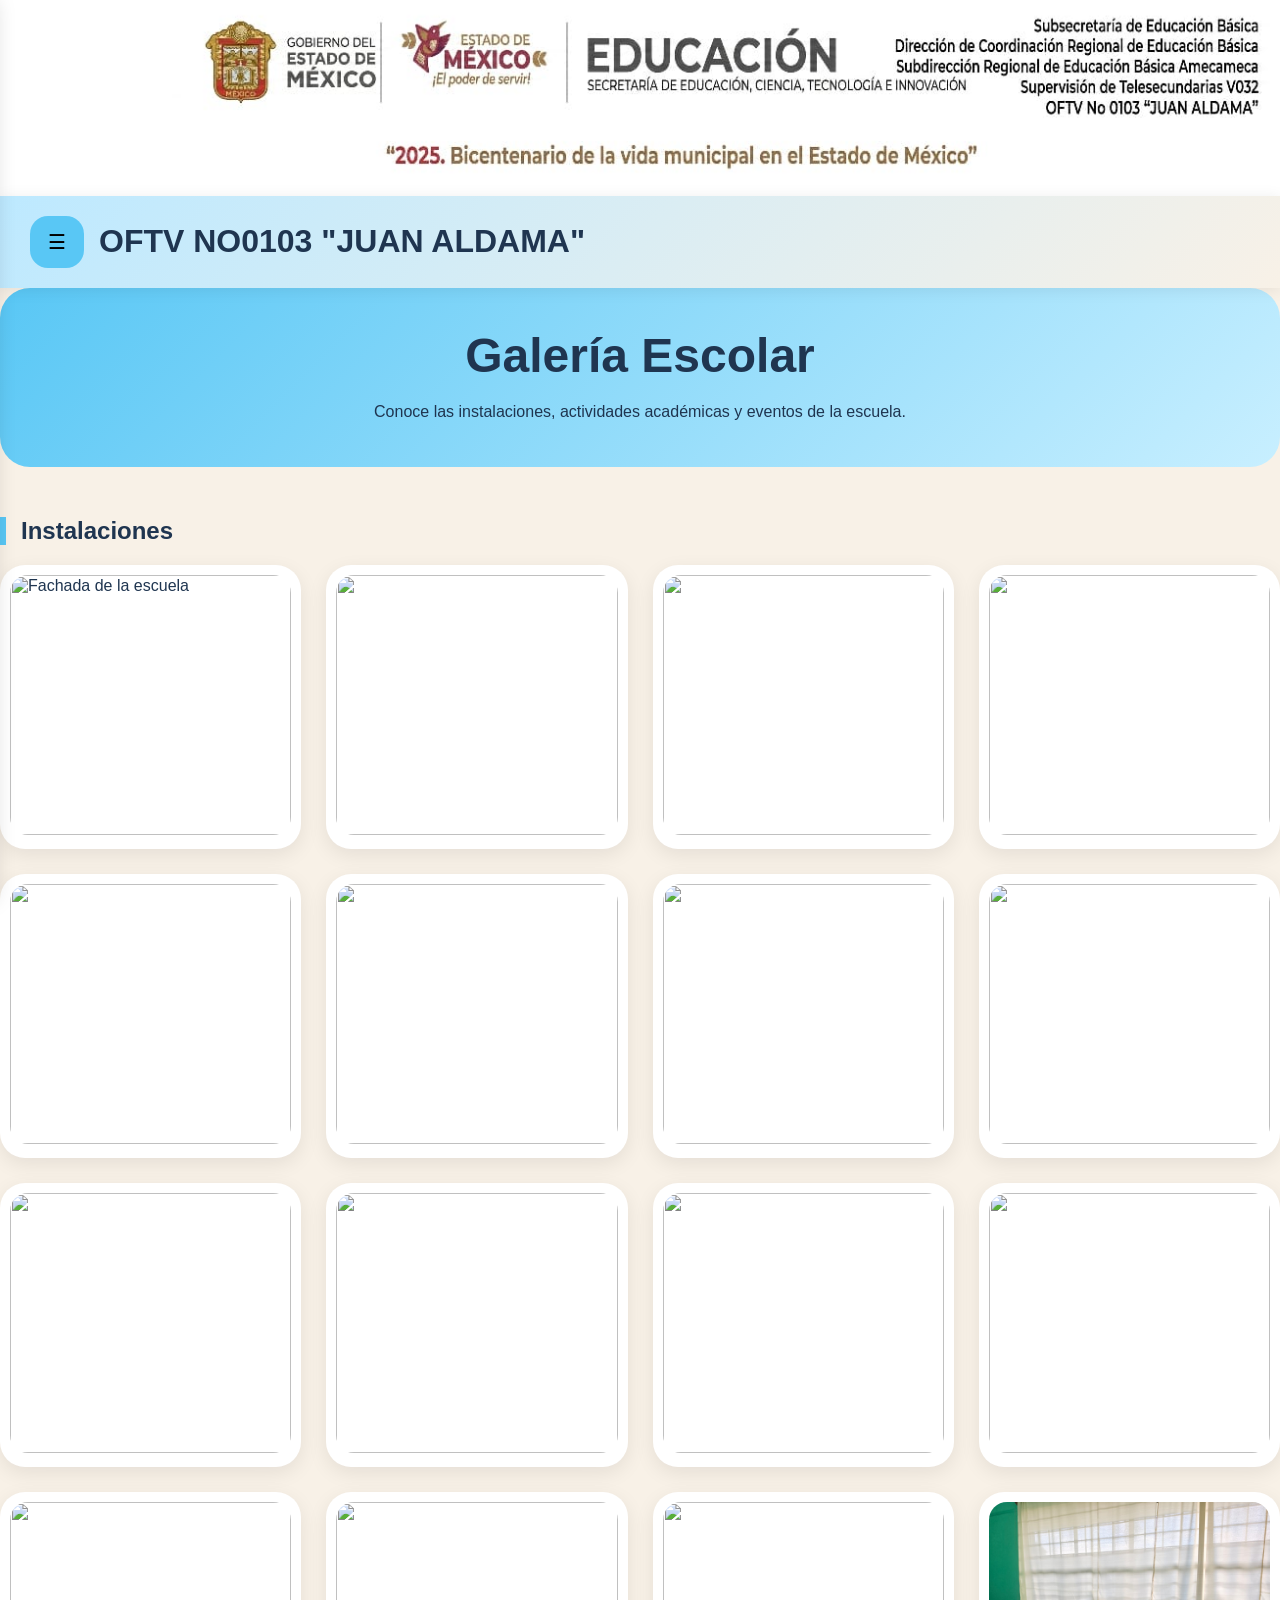
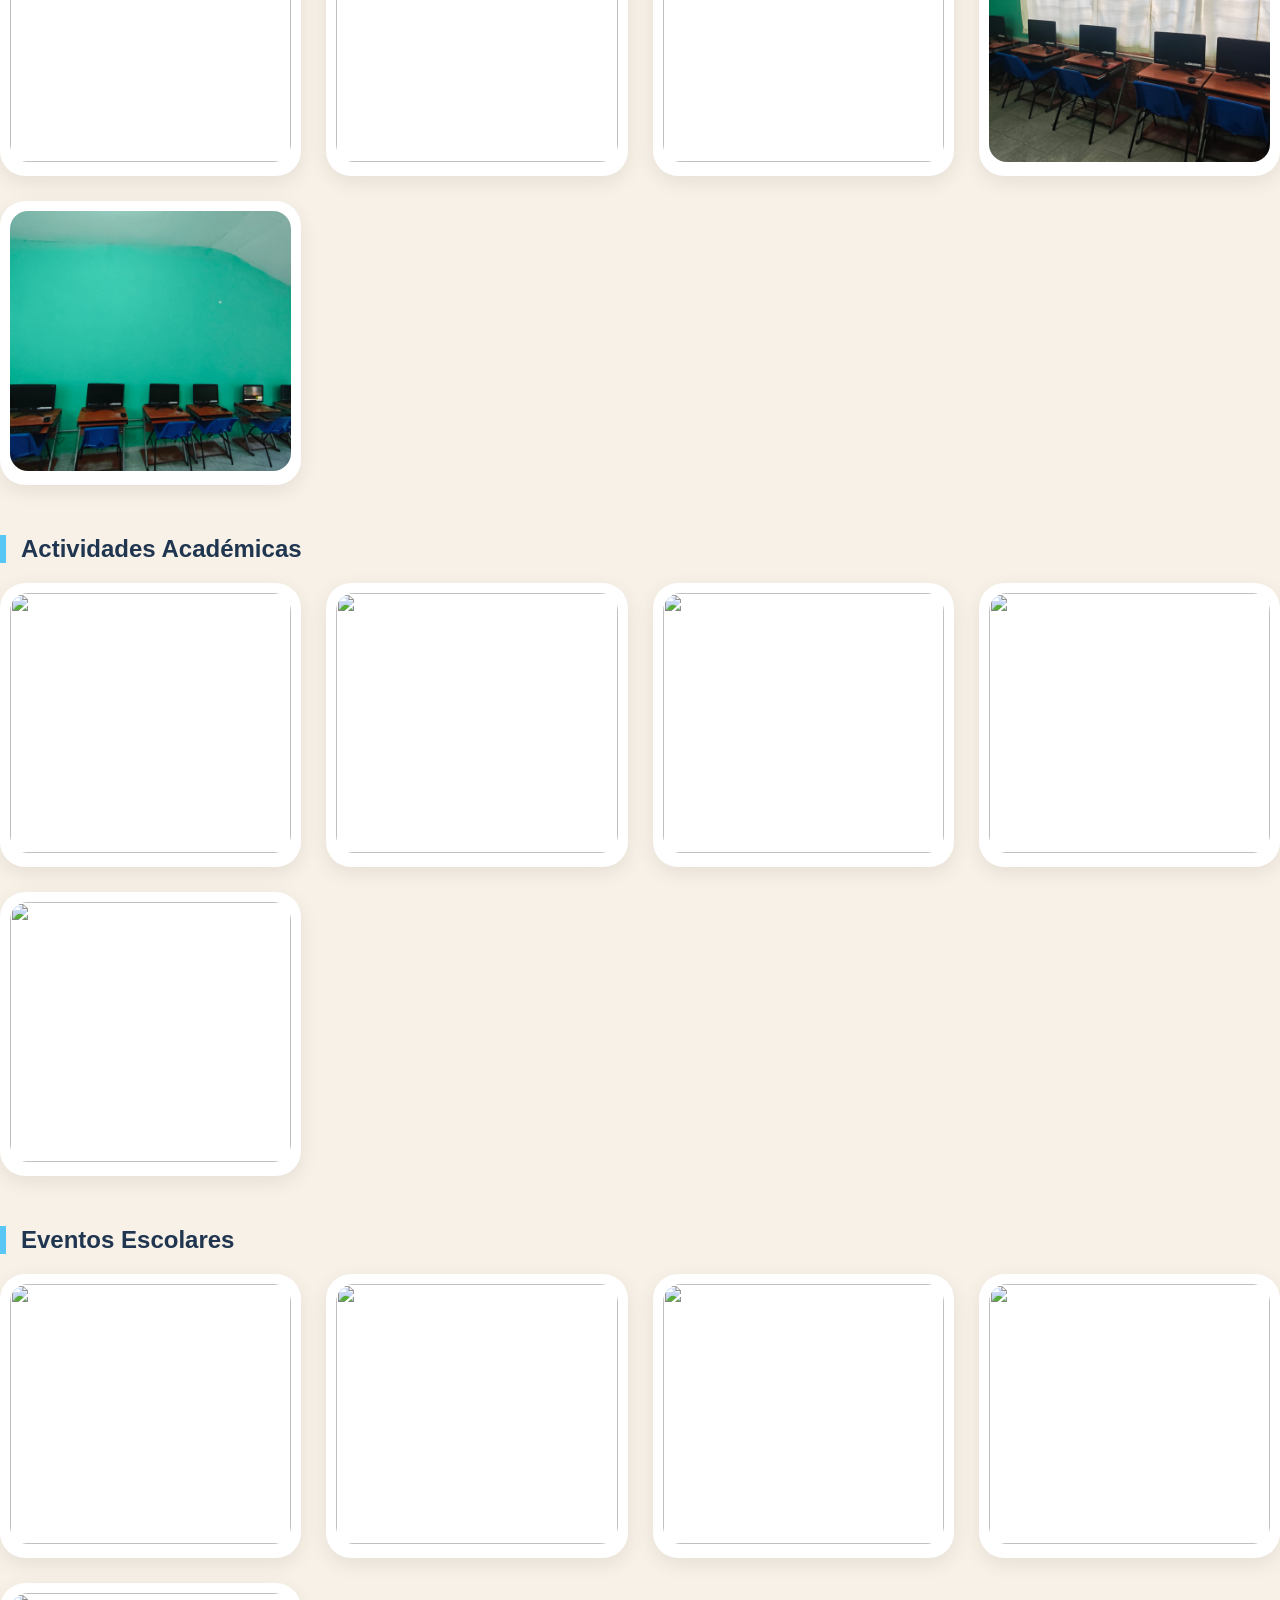
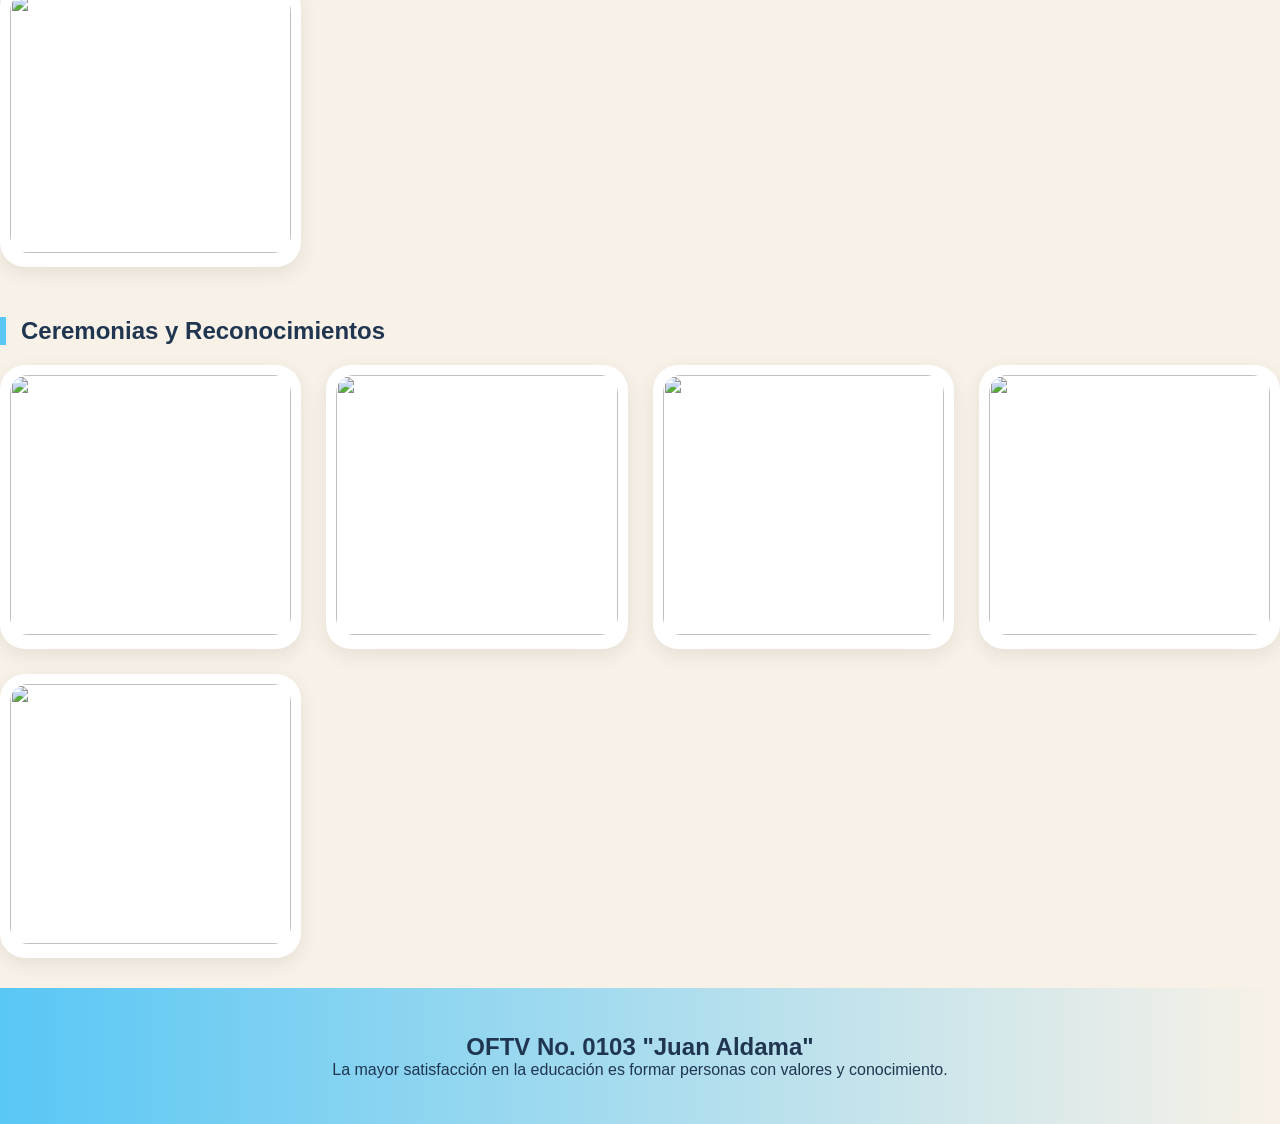
==== galeria.html @ 8c708e79 "Add files via upload" ====
<!doctype html>
<html lang="es">
<head>
    <meta charset="utf-8">
    <meta name="viewport" content="width=device-width,initial-scale=1">

    <title>Galería Escolar | OFTV No. 0103 "Juan Aldama"</title>

    <meta name="description" content="Galería fotográfica de instalaciones, eventos y actividades escolares de la Telesecundaria OFTV No. 0103 Juan Aldama.">

    <link rel="stylesheet" href="styles.css">
</head>

<body>

<!-- Logo -->
<div class="top">
  <img src="assets/logo_transparent.jpeg" alt="Logo de la escuela">
</div>

<!-- Menú -->
<nav id="sidebar" class="sidebar">
  <a href="index.html">Inicio</a>
  <a href="acerca.html">Acerca de la telesecundaria</a>
  <a href="oferta.html">Oferta educativa</a>
  <a href="noticias.html">Noticias y avisos</a>
  <a href="politicas.html">Políticas y reglamentos</a>
  <a href="galeria.html">Imágenes de la escuela</a>
  <a href="docentes.html">Plantilla docente</a>
</nav>

<!-- Encabezado -->
<header>
  <div class="row">
    <button class="btn" onclick="toggleMenu()">☰</button>
    <div class="title">OFTV NO0103 "JUAN ALDAMA"</div>
  </div>
</header>

<!-- Banner -->
<div class="gallery-banner">

  <h1>Galería Escolar</h1>

  <p>
    Conoce las instalaciones, actividades académicas y eventos de la escuela.
  </p>

</div>

<!-- INSTALACIONES -->
<div class="gallery-section">
  <h2>Instalaciones</h2>

  <div class="gallery-grid">

    <div class="gallery-item"><img src="assets/f16.jpeg" title="Fachada de la escuela" onclick="openImg(this.src)"></div>
    <div class="gallery-item"><img src="assets/f17.jpeg" onclick="openImg(this.src)"></div>
    <div class="gallery-item"><img src="assets/f29.jpeg" onclick="openImg(this.src)"></div>
    <div class="gallery-item"><img src="assets/f15.jpeg" onclick="openImg(this.src)"></div>
    <div class="gallery-item"><img src="assets/f14.jpeg" onclick="openImg(this.src)"></div>
    <div class="gallery-item"><img src="assets/f19.jpeg" onclick="openImg(this.src)"></div>
    <div class="gallery-item"><img src="assets/f28.jpeg" onclick="openImg(this.src)"></div>
    <div class="gallery-item"><img src="assets/f9.jpeg" onclick="openImg(this.src)"></div>
    <div class="gallery-item"><img src="assets/f22.jpeg" onclick="openImg(this.src)"></div>
    <div class="gallery-item"><img src="assets/f1.jpeg" onclick="openImg(this.src)"></div>
    <div class="gallery-item"><img src="assets/f3.jpeg" onclick="openImg(this.src)"></div>
    <div class="gallery-item"><img src="assets/f23.jpeg" onclick="openImg(this.src)"></div>
    <div class="gallery-item"><img src="assets/f24.jpeg" onclick="openImg(this.src)"></div>
    <div class="gallery-item"><img src="assets/f26.jpeg" onclick="openImg(this.src)"></div>
    <div class="gallery-item"><img src="assets/f27.jpeg" onclick="openImg(this.src)"></div>
    <div class="gallery-item"><img src="assets/computo1 (1).jpeg" onclick="openImg(this.src)"></div>
    <div class="gallery-item"><img src="assets/computo2.jpeg" onclick="openImg(this.src)"></div>

  </div>
</div>

<!-- ACTIVIDADES -->
<div class="gallery-section">
  <h2>Actividades Académicas</h2>

  <div class="gallery-grid">

    <div class="gallery-item"><img src="assets/f2.jpeg" onclick="openImg(this.src)"></div>
    <div class="gallery-item"><img src="assets/f5.jpeg" onclick="openImg(this.src)"></div>
    <div class="gallery-item"><img src="assets/f6.jpeg" onclick="openImg(this.src)"></div>
    <div class="gallery-item"><img src="assets/f10.jpeg" onclick="openImg(this.src)"></div>
    <div class="gallery-item"><img src="assets/f11.jpeg" onclick="openImg(this.src)"></div>

  </div>
</div>

<!-- EVENTOS -->
<div class="gallery-section">
  <h2>Eventos Escolares</h2>

  <div class="gallery-grid">

    <div class="gallery-item"><img src="assets/.jpeg" onclick="openImg(this.src)"></div>
    <div class="gallery-item"><img src="assets/.jpeg" onclick="openImg(this.src)"></div>
    <div class="gallery-item"><img src="assets/.jpeg" onclick="openImg(this.src)"></div>
    <div class="gallery-item"><img src="assets/.jpeg" onclick="openImg(this.src)"></div>
    <div class="gallery-item"><img src="assets/f.jpeg" onclick="openImg(this.src)"></div>

  </div>
</div>

<!-- CEREMONIAS -->
<div class="gallery-section">
  <h2>Ceremonias y Reconocimientos</h2>

  <div class="gallery-grid">

    <div class="gallery-item"><img src="assets/.jpeg" onclick="openImg(this.src)"></div>
    <div class="gallery-item"><img src="assets/.jpeg" onclick="openImg(this.src)"></div>
    <div class="gallery-item"><img src="assets/.jpeg" onclick="openImg(this.src)"></div>
    <div class="gallery-item"><img src="assets/.jpeg" onclick="openImg(this.src)"></div>
    <div class="gallery-item"><img src="assets/.jpeg" onclick="openImg(this.src)"></div>

  </div>
</div>

<!-- Lightbox (imagen ampliada) -->
<div class="lightbox" id="lightbox" onclick="closeImg()">
  <span class="close">&times;</span>
  <img id="lightbox-img">
</div>

<!-- Pie de página -->
<footer>
  <h2>OFTV No. 0103 "Juan Aldama"</h2>

  <p>
    La mayor satisfacción en la educación es formar personas con valores y conocimiento.
  </p>
</footer>

<script src="script.js"></script>

</body>
</html>
---- styles.css ----
*{margin:0;padding:0;box-sizing:border-box}
html{scroll-behavior:smooth}
body{font-family:Arial,sans-serif;background:#f8f1e7;color:#1f3550;overflow-x:hidden}
.top{
width:100%;
background:#fff;
}

.top img{
width:100%;
height:auto;
display:block;
object-fit:cover;
}.sidebar{position:fixed;left:-290px;top:0;width:285px;height:100vh;background:linear-gradient(180deg,#78d4ff,#f8f1e7);padding:25px;transition:.35s;z-index:1000;box-shadow:0 0 20px rgba(0,0,0,.15)}
.sidebar.open{left:0}
.sidebar a{display:block;margin:10px 0;padding:14px;background:#fff;border-radius:16px;text-decoration:none;color:#1f3550;font-weight:bold;transition:.25s}
.sidebar a:hover{transform:translateX(6px)}
header{background:linear-gradient(135deg,#bde9ff,#f8f1e7);padding:20px 30px;position:sticky;top:0;backdrop-filter:blur(8px);box-shadow:0 2px 15px rgba(0,0,0,.08)}
.row{display:flex;align-items:center;gap:15px}
.btn{border:none;background:#59c7f5;padding:14px 18px;border-radius:18px;font-size:20px;cursor:pointer;transition:.2s}
.btn:hover{transform:scale(1.05)}
.title{font-size:2rem;font-weight:700}
.hero{padding:60px 20px;text-align:center;animation:fade .8s ease}
.hero-card{max-width:1000px;margin:auto;background:rgba(255,255,255,.9);padding:50px;border-radius:35px;box-shadow:0 10px 30px rgba(0,0,0,.08)}
.hero-card h1{font-size:2.6rem}
.search{display:flex;gap:10px;max-width:800px;margin:25px auto}
.search input{flex:1;padding:18px;border-radius:40px;border:2px solid #d6d6d6}
.search button{padding:18px 28px;border:none;background:#59c7f5;border-radius:40px;font-weight:bold}
.grid{
display:grid;
grid-template-columns:repeat(auto-fit,minmax(280px,1fr));
gap:30px;
padding:35px 0;
}
.card{
background:linear-gradient(135deg,#a1e1f7,#89caf8);
padding:35px 25px;
border-radius:30px;
text-align:center;
box-shadow:0 8px 25px rgba(0,0,0,.08);
transition:.35s;
border:2px solid transparent;
cursor:pointer;
}

.card:hover{
transform:translateY(-10px) scale(1.03);
box-shadow:0 15px 35px rgba(0,0,0,.15);
border-color:#59c7f5;
}

.card a{
display:block;
text-decoration:none;
font-size:1.2rem;
font-weight:bold;
color:#1f3550;
}

.card:hover a{
color:#3e32c5;
}
footer{margin-top:30px;background:linear-gradient(90deg,#59c7f5,#f8f1e7);padding:45px;text-align:center}
@keyframes fade{from{opacity:0;transform:translateY(20px)}to{opacity:1;transform:translateY(0)}}
.info-box{
margin-top:35px;
text-align:left;
padding:25px;
background:#ffffff;
border-radius:25px;
box-shadow:0 4px 12px rgba(0,0,0,.05)
}

.info-box h2{
font-size:1.8rem;
margin-bottom:15px;
color:#1f3550
}

.info-box p{
line-height:1.8;
margin-bottom:15px;
font-size:1.05rem
}

.objetivos{
padding-left:20px;
line-height:1.8
}

.objetivos li{
margin-bottom:15px;
font-size:1.03rem
}

.hero-card h1{
margin-bottom:20px;
color:#1f3550
}

.director-card{
display:flex;
align-items:center;
justify-content:center;
gap:40px;
flex-wrap:wrap;
margin-top:35px;
padding:35px;
background:linear-gradient(145deg,#ffffff,#eef8ff);
border-radius:30px;
box-shadow:0 10px 25px rgba(0,0,0,.08)
}

.director-img img{
width:240px;
height:240px;
object-fit:cover;
border-radius:25px;
border:6px solid #59c7f5;
box-shadow:0 8px 20px rgba(0,0,0,.12)
}

.director-info{
max-width:500px;
text-align:left
}

.director-info h2{
font-size:2rem;
margin-bottom:12px;
color:#1f3550
}

.cargo{
font-size:1.1rem;
font-weight:bold;
color:#3a6d8c;
margin-bottom:20px;
line-height:1.6
}

.director-data{
background:#fff;
padding:20px;
border-radius:20px;
box-shadow:0 4px 12px rgba(0,0,0,.05)
}

.director-data p{
margin:12px 0;
font-size:1rem;
line-height:1.6
}

@media(max-width:768px){
.director-card{
padding:25px
}

.director-img img{
width:190px;
height:190px
}

.director-info{
text-align:center
}
}

.contact-grid{
display:grid;
grid-template-columns:1fr 1fr;
gap:35px;
margin-top:35px;
align-items:stretch
}

.contact-info{
display:flex;
flex-direction:column;
gap:20px
}

.contact-item{
background:#fff;
padding:25px;
border-radius:25px;
box-shadow:0 5px 15px rgba(0,0,0,.06);
text-align:left;
transition:.25s
}

.contact-item:hover{
transform:translateY(-5px)
}

.contact-item h2{
margin-bottom:12px;
font-size:1.3rem;
color:#1f3550
}

.contact-item p{
line-height:1.8;
font-size:1rem;
color:#35506b
}

.map-box{
background:#fff;
padding:15px;
border-radius:30px;
box-shadow:0 5px 20px rgba(0,0,0,.08);
overflow:hidden
}

.map-box iframe{
width:100%;
height:100%;
min-height:500px;
border:none;
border-radius:20px
}

@media(max-width:900px){

.contact-grid{
grid-template-columns:1fr
}

.map-box iframe{
min-height:350px
}

}
.zentlalpan-btn{
display:inline-block;
margin-top:20px;
padding:14px 25px;
background:#59c7f5;
color:#fff;
text-decoration:none;
font-weight:bold;
border-radius:20px;
transition:.3s;
box-shadow:0 4px 12px rgba(0,0,0,.1);
}

.zentlalpan-btn:hover{
background:#3fb8eb;
transform:translateY(-3px);
}

.map-box{
display:flex;
flex-direction:column;
align-items:center;
}

.hero-img{
width:100%;
max-height:500px;
object-fit:cover;
border-radius:25px;
margin-top:25px;
box-shadow:0 6px 20px rgba(0,0,0,.12);
}

.intro{
font-size:1.15rem;
line-height:1.8;
margin-top:20px;
color:#35506b;
}

.stats-grid{
display:grid;
grid-template-columns:repeat(auto-fit,minmax(180px,1fr));
gap:20px;
margin-top:25px;
}

.stat-card{
background:#fff;
padding:25px;
border-radius:25px;
text-align:center;
box-shadow:0 4px 15px rgba(0,0,0,.08);
transition:.3s;
}

.stat-card:hover{
transform:translateY(-5px);
}

.stat-card h3{
color:#1f3550;
margin-bottom:10px;
}

.stat-card p{
font-size:1.3rem;
font-weight:bold;
color:#59c7f5;
}
.gallery{
display:grid;
grid-template-columns:repeat(auto-fit,minmax(250px,1fr));
gap:20px;
margin:25px 0;
}

.gallery img{
width:100%;
height:250px;
object-fit:cover;
border-radius:20px;
box-shadow:0 4px 15px rgba(0,0,0,.1);
transition:.3s;
}

.gallery img:hover{
transform:scale(1.03);
}

.info-box{
max-width:1100px;
margin:30px auto;
background:#fff;
padding:35px;
border-radius:30px;
box-shadow:0 6px 20px rgba(0,0,0,.08);
}

.info-box h2{
margin-bottom:20px;
color:#1f3550;
font-size:2rem;
}

.info-box h3{
margin-top:20px;
margin-bottom:10px;
color:#1f3550;
}

.info-box p{
line-height:1.8;
color:#35506b;
}

@media(max-width:768px){

.hero-img{
height:250px;
}

.section-img{
    display:block;
    width:100%;
    height:auto;
    max-width:700px;
    margin:20px auto;
    border-radius:12px;
}
.gallery img{
height:200px;
}

}

.stat-card{
padding:25px;
display:flex;
flex-direction:column;
justify-content:center;
}

.stat-card p{
font-size:1rem;
font-weight:normal;
line-height:1.7;
color:#35506b;
}

.info-box h3{
font-size:1.5rem;
color:#1f3550;
margin-bottom:15px;
border-left:5px solid #59c7f5;
padding-left:12px;
}
/* ===== GALERÍA DE ACTIVIDADES ECONÓMICAS ===== */

.economia-gallery{
    display:grid;
    grid-template-columns:repeat(auto-fit,minmax(280px,1fr));
    gap:20px;
    margin:25px 0;
}

.economia-gallery img{
    width:100%;
    height:260px;
    object-fit:cover;
    border-radius:20px;
    box-shadow:0 6px 18px rgba(0,0,0,.12);
    transition:.3s;
}

.economia-gallery img:hover{
    transform:scale(1.05);
}

@media(max-width:768px){

.economia-gallery{
    grid-template-columns:1fr;
}

.economia-gallery img{
    height:220px;
}

}
/* ===== PLANTILLA DOCENTE ===== */

.docentes-grid{
display:grid;
grid-template-columns:repeat(auto-fit,minmax(280px,1fr));
gap:25px;
margin-top:35px;
}


.docente-card:hover{
transform:translateY(-8px);
}

.docente-card img{
width:100%;
height:320px;
object-fit:cover;
}

.docente-card h3{
margin:20px 15px 10px;
color:#1f3550;
font-size:1.4rem;
}

.grado{
font-weight:bold;
color:#59c7f5;
margin-bottom:10px;
padding:0 15px;
}

.docente-card p{
padding:0 20px 20px;
line-height:1.7;
color:#35506b;
}

@media(max-width:768px){

.docente-card img{
height:260px;
}

.docentes-grid{
grid-template-columns:1fr;
}

}

@keyframes aparecer{
from{
opacity:0;
transform:translateY(40px);
}
to{
opacity:1;
transform:translateY(0);
}
}
@media(max-width:768px){
.docente-card img{
height:240px;
}
}

@media(min-width:1024px){
.docente-card img{
height:340px;
}
}
/* Efecto al pasar el mouse */

.docente-card:hover{
transform:translateY(-12px) scale(1.03);
box-shadow:0 15px 35px rgba(0,0,0,.15);
}

/* Zoom en la imagen */

.docente-card img{
width:100%;
height:320px;
object-fit:cover;
transition:transform .5s ease;
}

.docente-card:hover img{
transform:scale(1.08);
}

/* Animación del nombre */

.docente-card h3{
transition:.3s;
}

.docente-card:hover h3{
color:#59c7f5;
}
/* Animación de aparición */

.docente-card{
background:#fff;
border-radius:30px;
overflow:hidden;
box-shadow:0 6px 20px rgba(0,0,0,.08);
text-align:center;
transition:all .4s ease;
animation:aparecer .8s ease;
}

@keyframes aparecer{
from{
opacity:0;
transform:translateY(40px);
}
to{
opacity:1;
transform:translateY(0);
}
}

/* Efecto al pasar el mouse */

.docente-card:hover{
transform:translateY(-12px) scale(1.03);
box-shadow:0 15px 35px rgba(0,0,0,.15);
}

/* Zoom en la imagen */

.docente-card img{
width:100%;
height:300px;
object-fit:cover;
transition:transform .5s ease;
}

.docente-card:hover img{
transform:scale(1.08);
}

/* Animación del nombre */

.docente-card h3{
transition:.3s;
}

.docente-card:hover h3{
color:#59c7f5;
}
/* ===== AVANCE DE PLANES Y PROGRAMAS ===== */

.avance-programas{
margin-top:40px;
}

.avance-intro{
text-align:center;
font-size:1.1rem;
line-height:1.9;
margin-bottom:35px;
}

.campos-grid{
display:grid;
grid-template-columns:repeat(auto-fit,minmax(280px,1fr));
gap:25px;
margin-top:20px;
}

.campo-card{
background:linear-gradient(145deg,#ffffff,#eef8ff);
padding:25px;
border-radius:25px;
box-shadow:0 6px 18px rgba(0,0,0,.08);
transition:.3s;
text-align:left;
}

.campo-card:hover{
transform:translateY(-8px);
box-shadow:0 12px 28px rgba(0,0,0,.12);
}

.campo-card h3{
color:#1f3550;
margin-bottom:15px;
font-size:1.4rem;
}

.campo-card p{
line-height:1.8;
margin-bottom:15px;
color:#35506b;
}

.campo-card ul{
padding-left:20px;
}

.campo-card li{
margin-bottom:10px;
line-height:1.7;
color:#35506b;
}

.meta-box{
margin-top:35px;
padding:30px;
border-radius:25px;
background:linear-gradient(135deg,#b2e6fc,#abe0f4);
color:#aff6fe;
text-align:center;
box-shadow:0 8px 20px rgba(126, 227, 208, 0.1);
}

.meta-box h3{
font-size:1.8rem;
margin-bottom:15px;
}

.meta-box p{
font-size:1.05rem;
line-height:1.8;
font-weight:500;
}
/* ===== PRACTICAS DOCENTES ===== */

.practicas-docentes{
margin-top:40px;
}

.practicas-intro{
text-align:center;
font-size:1.1rem;
line-height:1.9;
margin-bottom:35px;
color:#35506b;
}

.practicas-grid{
display:grid;
grid-template-columns:repeat(auto-fit,minmax(260px,1fr));
gap:25px;
margin-top:20px;
}

.practica-card{
background:linear-gradient(145deg,#ffffff,#eef8ff);
padding:30px;
border-radius:25px;
box-shadow:0 6px 20px rgba(0,0,0,.08);
transition:.3s;
}

.practica-card:hover{
transform:translateY(-8px);
box-shadow:0 15px 30px rgba(0,0,0,.12);
}

.practica-card h3{
margin-bottom:15px;
font-size:1.3rem;
color:#1f3550;
}

.practica-card p{
line-height:1.8;
color:#35506b;
}
.gallery-banner{
background:linear-gradient(135deg,#59c7f5,#c8efff);
padding:40px;
border-radius:30px;
text-align:center;
margin-bottom:40px;
}

.gallery-banner h1{
font-size:3rem;
margin-bottom:15px;
}

.gallery-banner p{
max-width:800px;
margin:auto;
line-height:1.8;
}

.gallery-stats{
display:grid;
grid-template-columns:repeat(auto-fit,minmax(180px,1fr));
gap:20px;
margin-top:30px;
}

.gallery-stat{
background:#fff;
padding:20px;
border-radius:20px;
box-shadow:0 4px 15px rgba(0,0,0,.08);
}

.gallery-stat h2{
font-size:2rem;
color:#59c7f5;
}

.gallery-section{
margin-top:50px;
}

.gallery-section h2{
margin-bottom:20px;
padding-left:15px;
border-left:6px solid #59c7f5;
text-align:left;
}

.gallery-grid{
display:grid;
grid-template-columns:repeat(auto-fit,minmax(280px,1fr));
gap:25px;
}

.gallery-item{
background:#fff;
padding:10px;
border-radius:25px;
overflow:hidden;
box-shadow:0 6px 20px rgba(0,0,0,.08);
transition:.3s;
}

.gallery-item:hover{
transform:translateY(-8px);
box-shadow:0 12px 30px rgba(0,0,0,.15);
}

.gallery-item img{
width:100%;
height:260px;
object-fit:cover;
border-radius:18px;
transition:.4s;
}

.gallery-item:hover img{
transform:scale(1.05);
}


.lightbox{
position:fixed;
top:0;
left:0;
width:100%;
height:100%;
background:rgba(0,0,0,.92);
display:none;
justify-content:center;
align-items:center;
z-index:99999;
backdrop-filter:blur(8px);
animation:fadeIn .3s ease;
}

.lightbox.show{
display:flex;
}

.lightbox img{
max-width:95%;
max-height:90vh;
border-radius:20px;
box-shadow:0 0 40px rgba(255,255,255,.15);
animation:zoomIn .3s ease;
}

.close{
position:absolute;
top:20px;
right:30px;
font-size:55px;
color:white;
cursor:pointer;
font-weight:bold;
transition:.3s;
}

.close:hover{
transform:scale(1.2);
color:#59c7f5;
}

@keyframes zoomIn{
from{
transform:scale(.7);
opacity:0;
}
to{
transform:scale(1);
opacity:1;
}
}

@keyframes fadeIn{
from{
opacity:0;
}
to{
opacity:1;
}
}
.historia-img{
width:100%;
max-width:1000px;
margin:25px auto;
display:block;
border-radius:25px;
box-shadow:0 8px 25px rgba(0,0,0,.15);
transition:.4s;
}

.historia-img:hover{
transform:scale(1.02);
}

.section-img{
width:100%;
max-width:1000px;
height:auto;
object-fit:cover;
display:block;
margin:30px auto;
border-radius:25px;
box-shadow:0 8px 25px rgba(0,0,0,.15);
}
@media(max-width:600px){
.section-img{
max-width:100%;
border-radius:15px;
}
}
@media(max-width:1024px){
.section-img{
max-width:90%;
}
}
.infraestructura-imgs{
    grid-column: 1 / -1;
    display:flex;
    gap:20px;
    margin-top:10px;
}

.infraestructura-imgs img{
    width:50%;
    height:400px;
    object-fit:cover;
    border-radius:20px;
    box-shadow:0 6px 20px rgba(0,0,0,.15);
    transition:.3s;
}

.infraestructura-imgs img:hover{
    transform:scale(1.03);
}
.oferta-img{
width:100%;
max-width:850px;
display:block;
margin:25px auto;
border-radius:20px;
box-shadow:0 6px 18px rgba(0,0,0,.15);
}

.taller-grid{
display:grid;
grid-template-columns:repeat(auto-fit,minmax(250px,1fr));
gap:20px;
margin-top:20px;
}

.taller-card{
background:#fff;
padding:20px;
border-radius:18px;
box-shadow:0 4px 12px rgba(0,0,0,.08);
transition:.3s;
}

.taller-card:hover{
transform:translateY(-5px);
}

.taller-card h3{
margin-bottom:10px;
color:#0c4a6e;
}

.info-box ul{
padding-left:25px;
line-height:1.9;
}
.img-pequena{
    width:50%;
    max-width:450px;
    display:block;
    margin:20px auto;
    border-radius:15px;
    box-shadow:0 6px 15px rgba(0,0,0,.15);
}
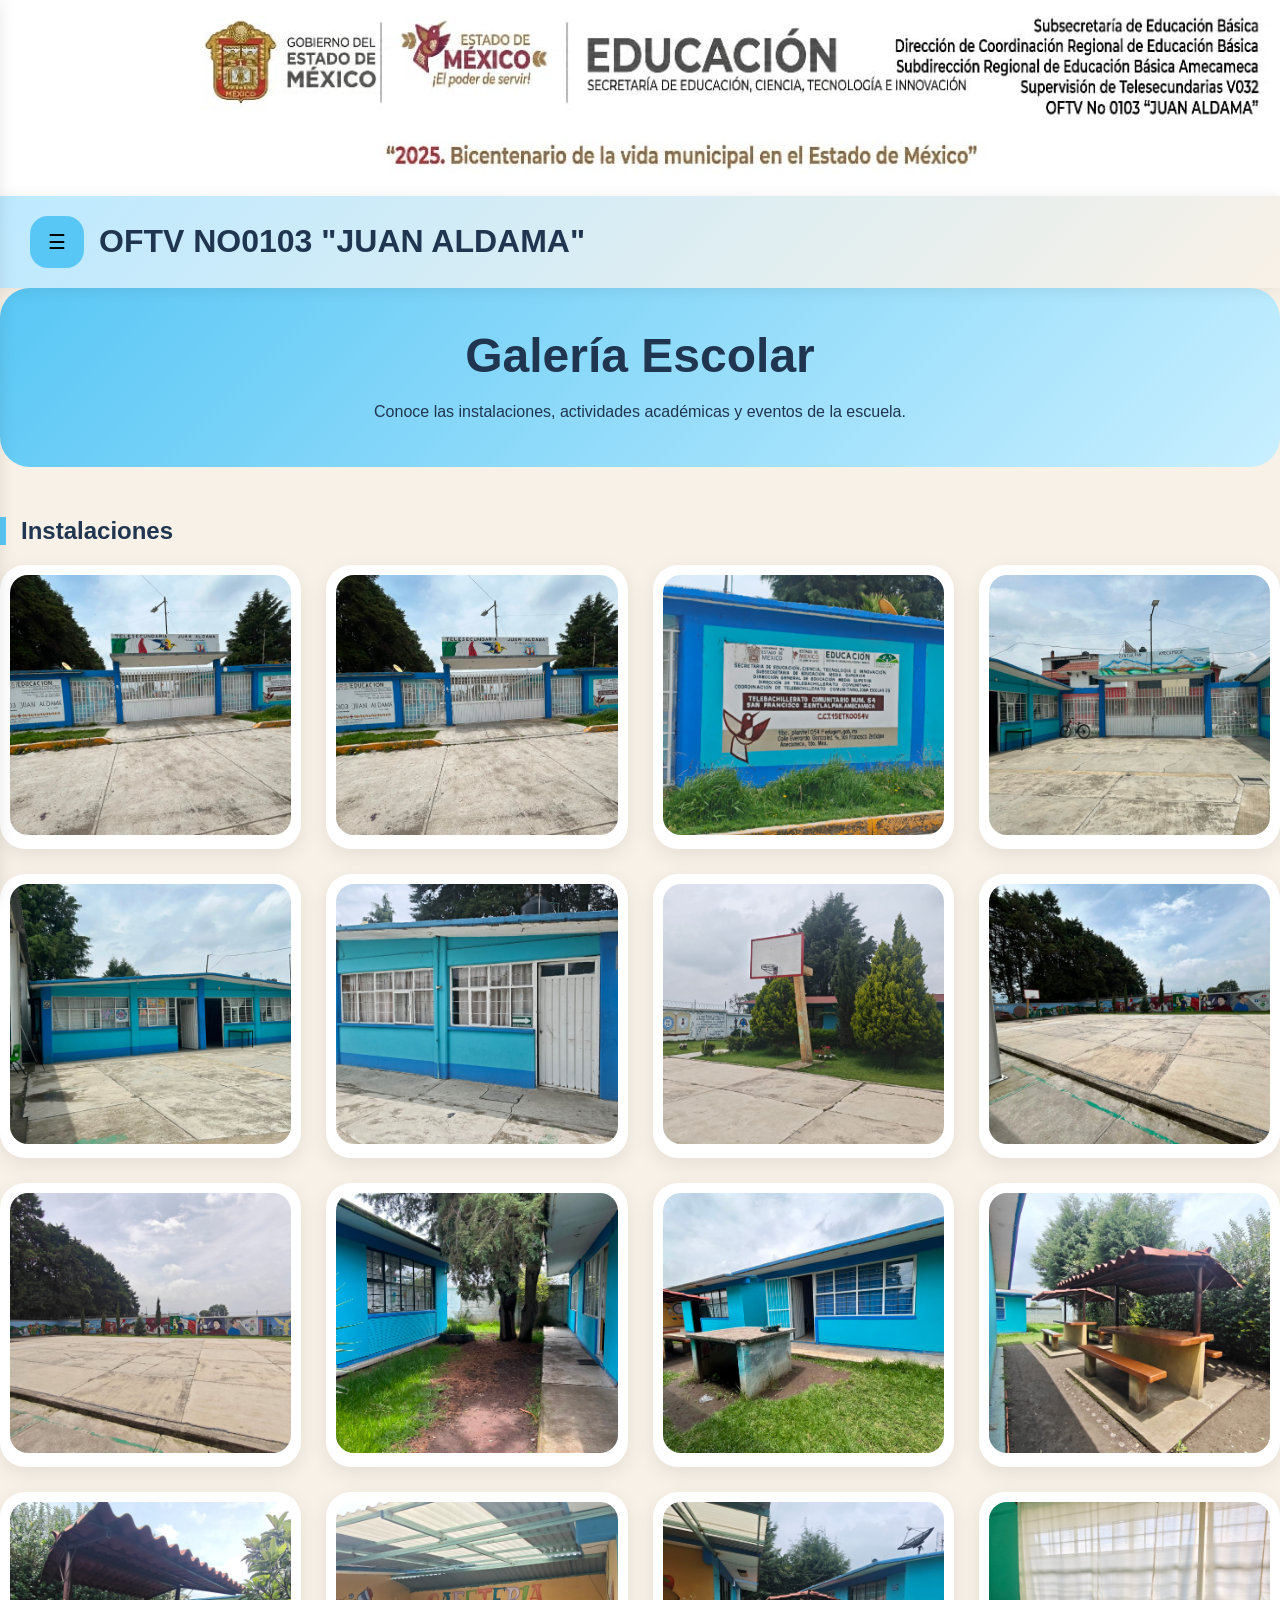
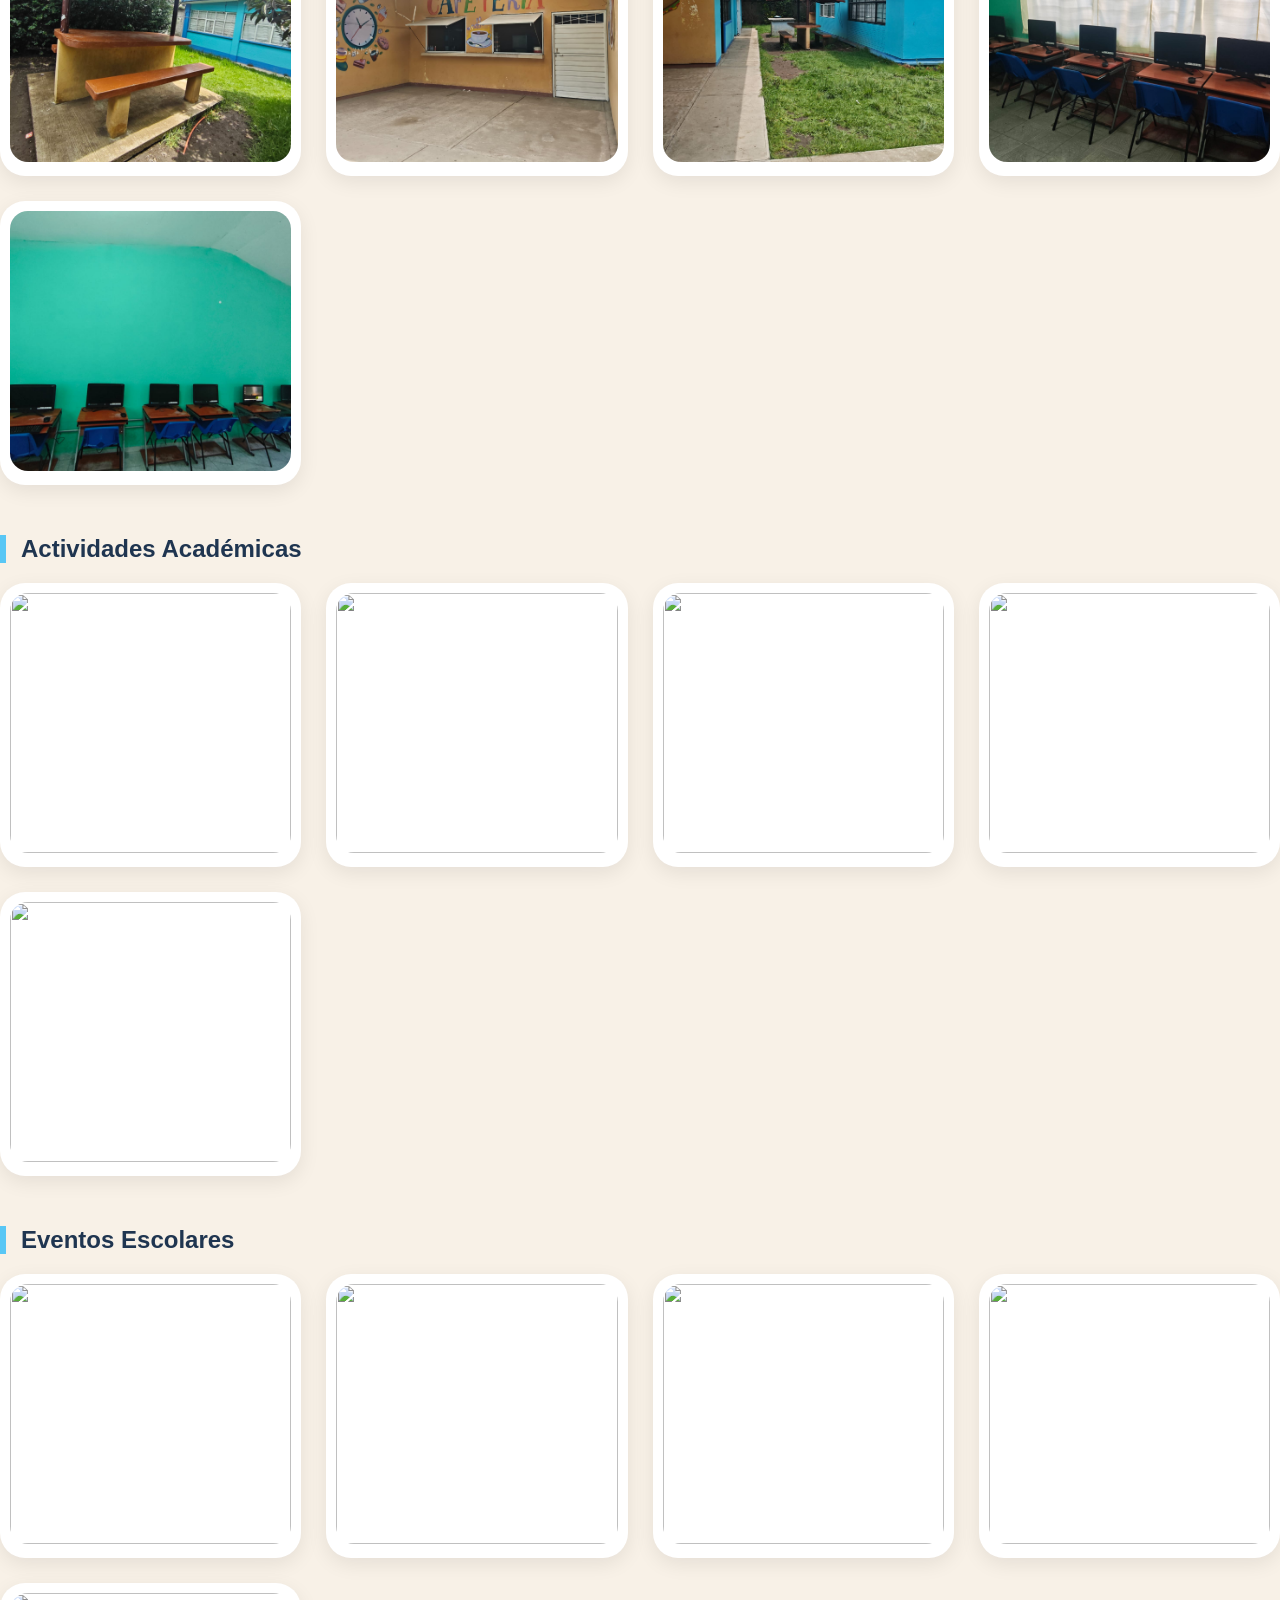
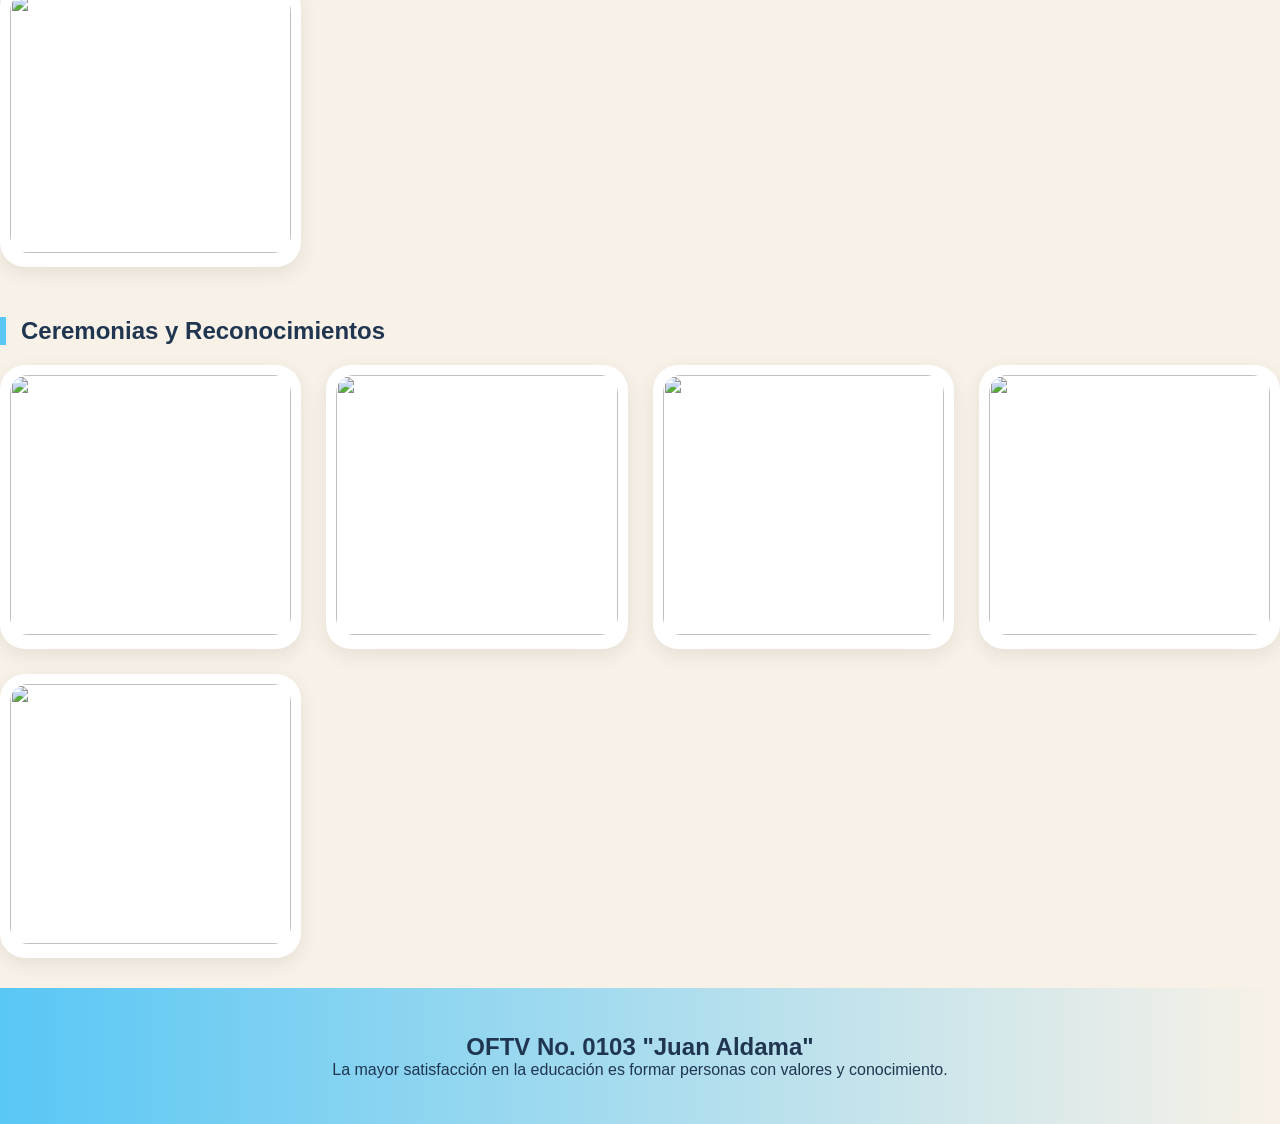
==== commit 08ce7af3: "mi primer commit" ====
--- a/galeria.html
+++ b/galeria.html
@@ -54,21 +54,21 @@
 
   <div class="gallery-grid">
 
-    <div class="gallery-item"><img src="assets/f16.jpeg" title="Fachada de la escuela" onclick="openImg(this.src)"></div>
-    <div class="gallery-item"><img src="assets/f17.jpeg" onclick="openImg(this.src)"></div>
-    <div class="gallery-item"><img src="assets/f29.jpeg" onclick="openImg(this.src)"></div>
-    <div class="gallery-item"><img src="assets/f15.jpeg" onclick="openImg(this.src)"></div>
-    <div class="gallery-item"><img src="assets/f14.jpeg" onclick="openImg(this.src)"></div>
-    <div class="gallery-item"><img src="assets/f19.jpeg" onclick="openImg(this.src)"></div>
-    <div class="gallery-item"><img src="assets/f28.jpeg" onclick="openImg(this.src)"></div>
-    <div class="gallery-item"><img src="assets/f9.jpeg" onclick="openImg(this.src)"></div>
-    <div class="gallery-item"><img src="assets/f22.jpeg" onclick="openImg(this.src)"></div>
-    <div class="gallery-item"><img src="assets/f1.jpeg" onclick="openImg(this.src)"></div>
-    <div class="gallery-item"><img src="assets/f3.jpeg" onclick="openImg(this.src)"></div>
-    <div class="gallery-item"><img src="assets/f23.jpeg" onclick="openImg(this.src)"></div>
-    <div class="gallery-item"><img src="assets/f24.jpeg" onclick="openImg(this.src)"></div>
-    <div class="gallery-item"><img src="assets/f26.jpeg" onclick="openImg(this.src)"></div>
-    <div class="gallery-item"><img src="assets/f27.jpeg" onclick="openImg(this.src)"></div>
+    <div class="gallery-item"><img src="assets/F16.jpeg" title="Fachada de la escuela" onclick="openImg(this.src)"></div>
+    <div class="gallery-item"><img src="assets/F17.jpeg" onclick="openImg(this.src)"></div>
+    <div class="gallery-item"><img src="assets/F29.jpeg" onclick="openImg(this.src)"></div>
+    <div class="gallery-item"><img src="assets/F15.jpeg" onclick="openImg(this.src)"></div>
+    <div class="gallery-item"><img src="assets/F14.jpeg" onclick="openImg(this.src)"></div>
+    <div class="gallery-item"><img src="assets/F19.jpeg" onclick="openImg(this.src)"></div>
+    <div class="gallery-item"><img src="assets/F28.jpeg" onclick="openImg(this.src)"></div>
+    <div class="gallery-item"><img src="assets/F9.jpeg" onclick="openImg(this.src)"></div>
+    <div class="gallery-item"><img src="assets/F22.jpeg" onclick="openImg(this.src)"></div>
+    <div class="gallery-item"><img src="assets/F1.jpeg" onclick="openImg(this.src)"></div>
+    <div class="gallery-item"><img src="assets/F3.jpeg" onclick="openImg(this.src)"></div>
+    <div class="gallery-item"><img src="assets/F23.jpeg" onclick="openImg(this.src)"></div>
+    <div class="gallery-item"><img src="assets/F24.jpeg" onclick="openImg(this.src)"></div>
+    <div class="gallery-item"><img src="assets/F26.jpeg" onclick="openImg(this.src)"></div>
+    <div class="gallery-item"><img src="assets/F27.jpeg" onclick="openImg(this.src)"></div>
     <div class="gallery-item"><img src="assets/computo1 (1).jpeg" onclick="openImg(this.src)"></div>
     <div class="gallery-item"><img src="assets/computo2.jpeg" onclick="openImg(this.src)"></div>
 
@@ -138,4 +138,4 @@
 <script src="script.js"></script>
 
 </body>
-</html>+</html>
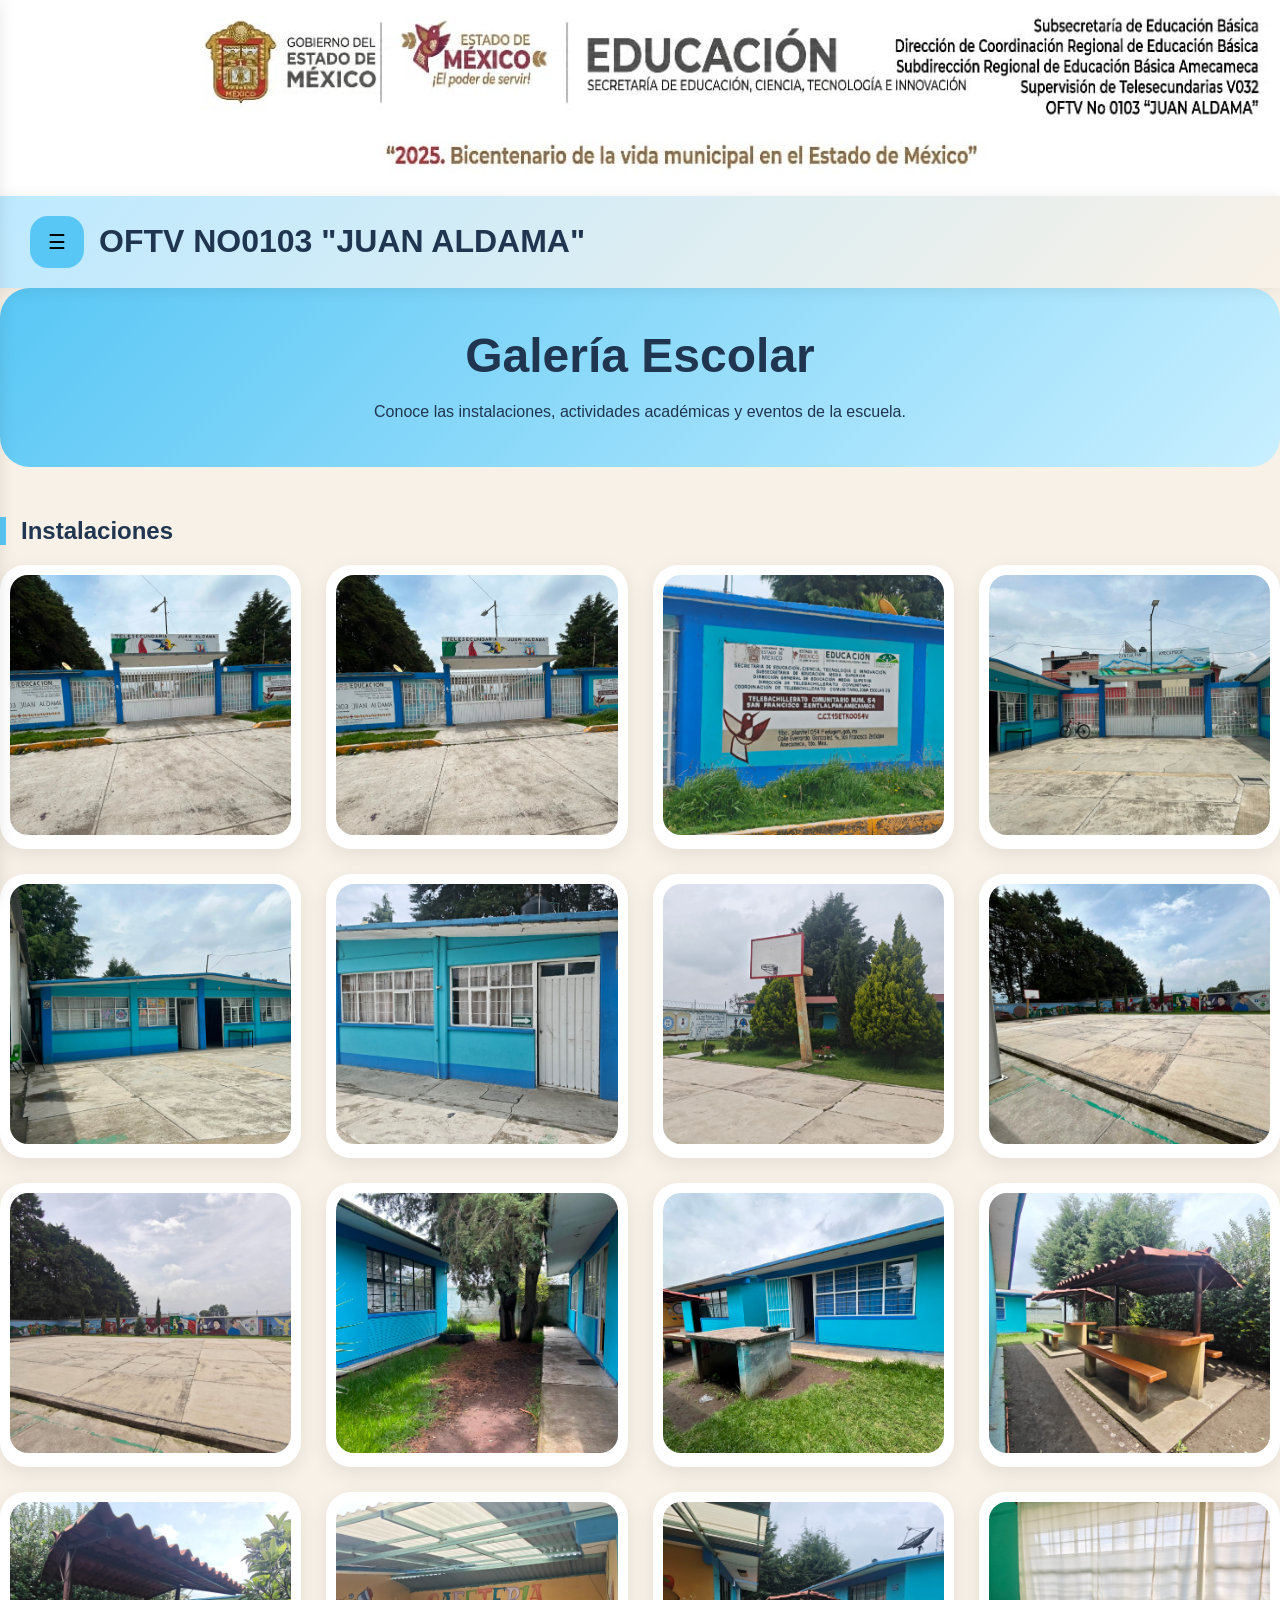
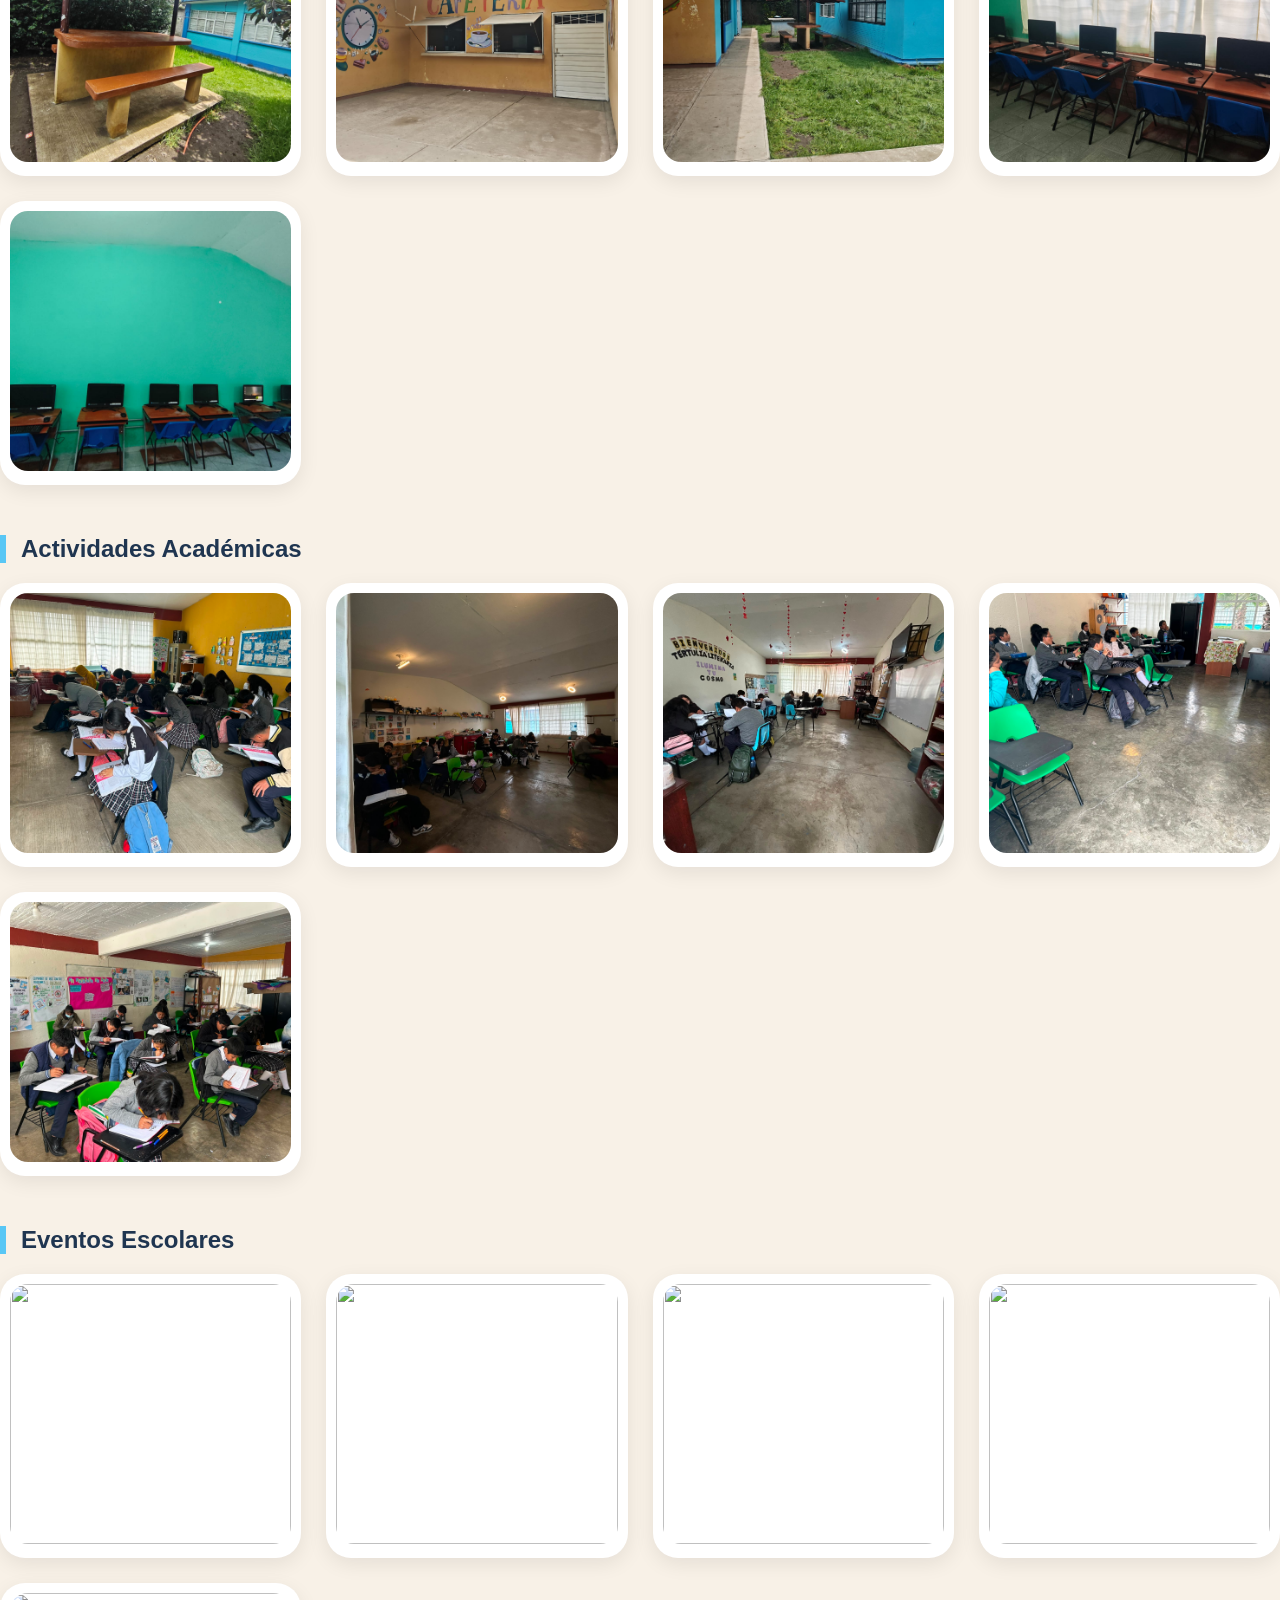
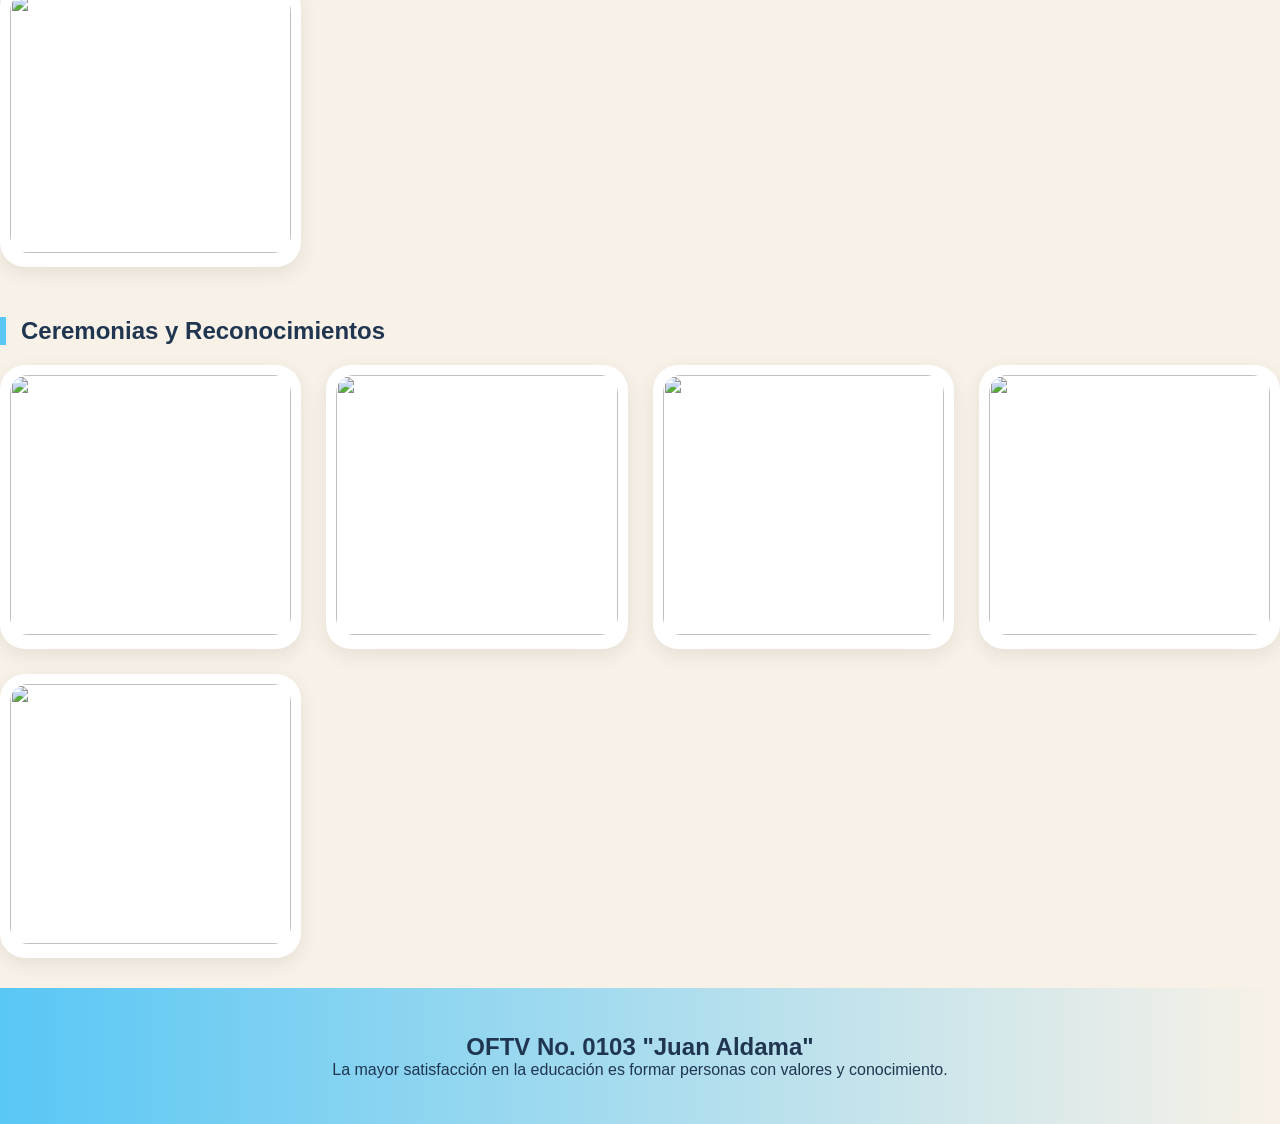
==== commit 75918850: "Fix HTML formatting and structure in galeria.htmlSEGUNDA CORRECION" ====
--- a/galeria.html
+++ b/galeria.html
@@ -81,11 +81,11 @@
 
   <div class="gallery-grid">
 
-    <div class="gallery-item"><img src="assets/f2.jpeg" onclick="openImg(this.src)"></div>
-    <div class="gallery-item"><img src="assets/f5.jpeg" onclick="openImg(this.src)"></div>
-    <div class="gallery-item"><img src="assets/f6.jpeg" onclick="openImg(this.src)"></div>
-    <div class="gallery-item"><img src="assets/f10.jpeg" onclick="openImg(this.src)"></div>
-    <div class="gallery-item"><img src="assets/f11.jpeg" onclick="openImg(this.src)"></div>
+    <div class="gallery-item"><img src="assets/F2.jpeg" onclick="openImg(this.src)"></div>
+    <div class="gallery-item"><img src="assets/F5.jpeg" onclick="openImg(this.src)"></div>
+    <div class="gallery-item"><img src="assets/F6.jpeg" onclick="openImg(this.src)"></div>
+    <div class="gallery-item"><img src="assets/F10.jpeg" onclick="openImg(this.src)"></div>
+    <div class="gallery-item"><img src="assets/F11.jpeg" onclick="openImg(this.src)"></div>
 
   </div>
 </div>
